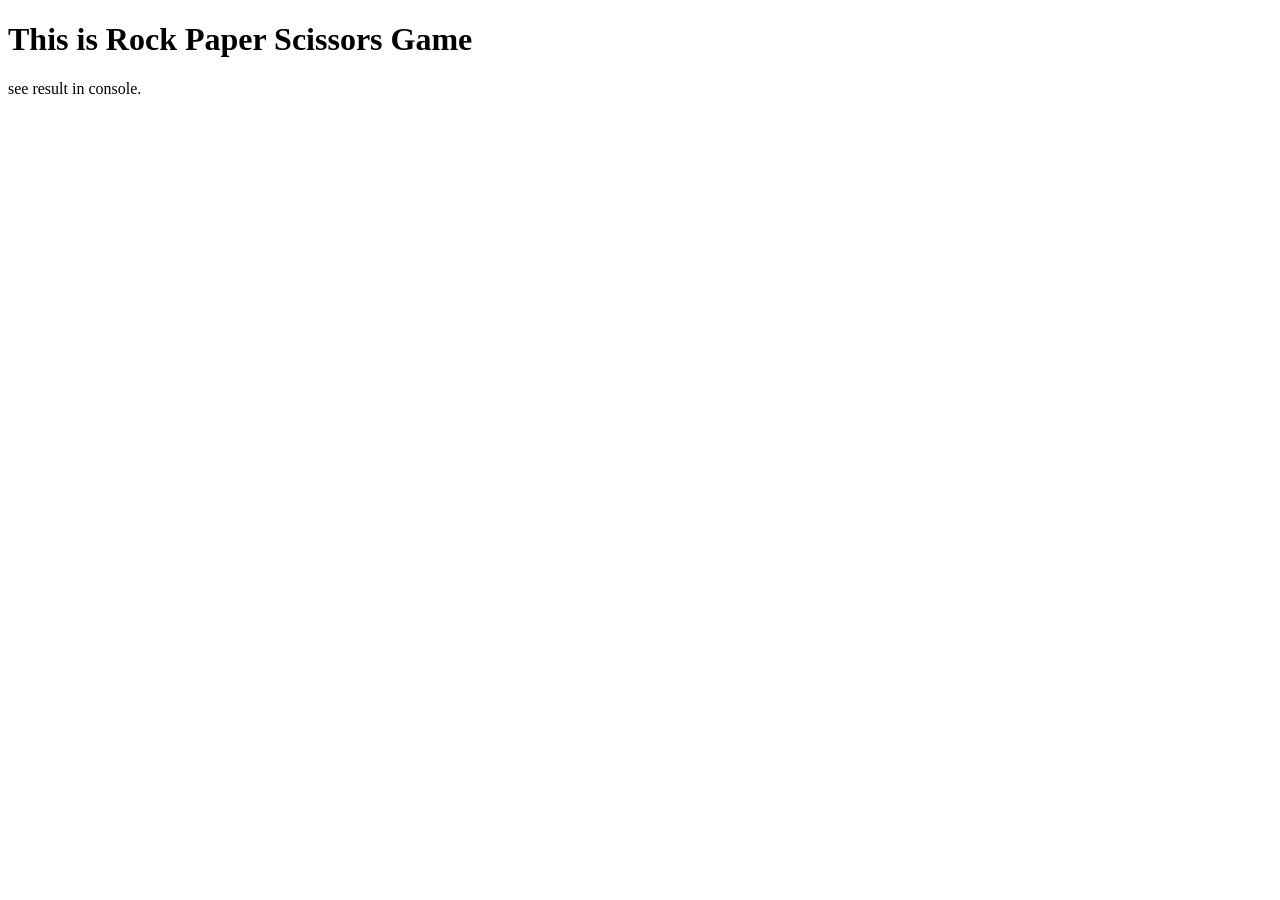
==== index.html @ bafa2550 "Add pseudocode in rps.js" ====
<!DOCTYPE html>
<html lang="en">
<head>
    <meta charset="UTF-8">
    <meta name="viewport" content="width=device-width, initial-scale=1.0">
    <title>Document</title>
</head>
<body>
    <h1>This is Rock Paper Scissors Game</h1>
    <p>
        see result in console.
    </p>
    <script src="rps.js"></script>
</body>
</html>
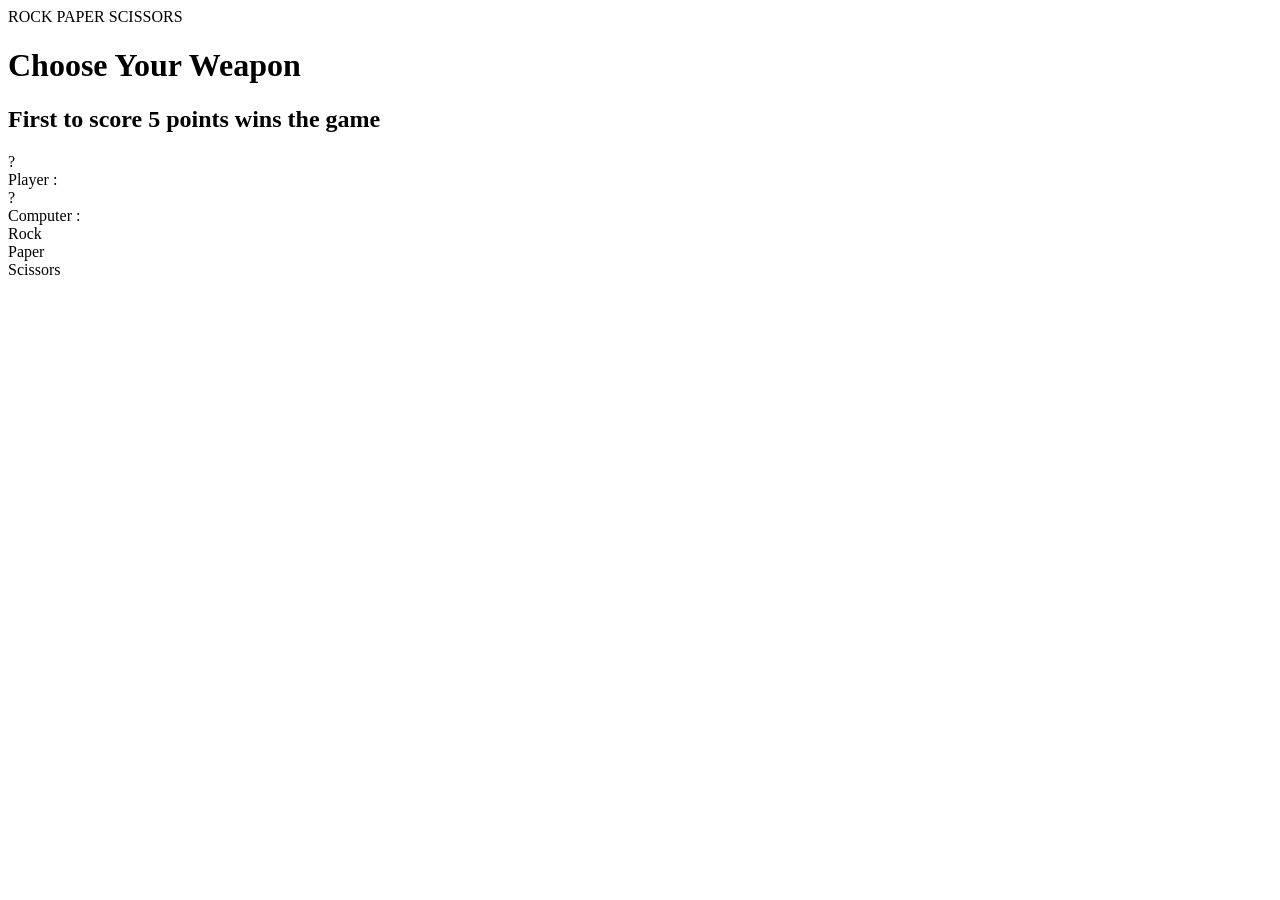
==== commit 39f7da09: "Fisnish base HTML" ====
--- a/index.html
+++ b/index.html
@@ -1,15 +1,42 @@
 <!DOCTYPE html>
 <html lang="en">
+
 <head>
     <meta charset="UTF-8">
     <meta name="viewport" content="width=device-width, initial-scale=1.0">
-    <title>Document</title>
+    <link rel="stylesheet" href="./styles.css">
+    <title>Rock Paper Scissors</title>
 </head>
+
 <body>
-    <h1>This is Rock Paper Scissors Game</h1>
-    <p>
-        see result in console.
-    </p>
-    <script src="rps.js"></script>
+
+    <div>ROCK PAPER SCISSORS</div>
+
+    <div class="content">
+        <h1>Choose Your Weapon</h1>
+        <h2>First to score 5 points wins the game</h2>
+    </div>
+
+    <div class="round">
+
+        <div class="player">
+            <div class="playerHand">?</div>
+            <div class="playerScore">Player :</div>
+        </div>
+
+        <div class="computer">
+            <div class="computerHand">?</div>
+            <div class="computerScore">Computer :</div>
+        </div>
+
+    </div>
+    <div class="choice">
+        <div>Rock</div>
+        <div>Paper</div>
+        <div>Scissors</div>
+
+    </div>
+
 </body>
+
 </html>
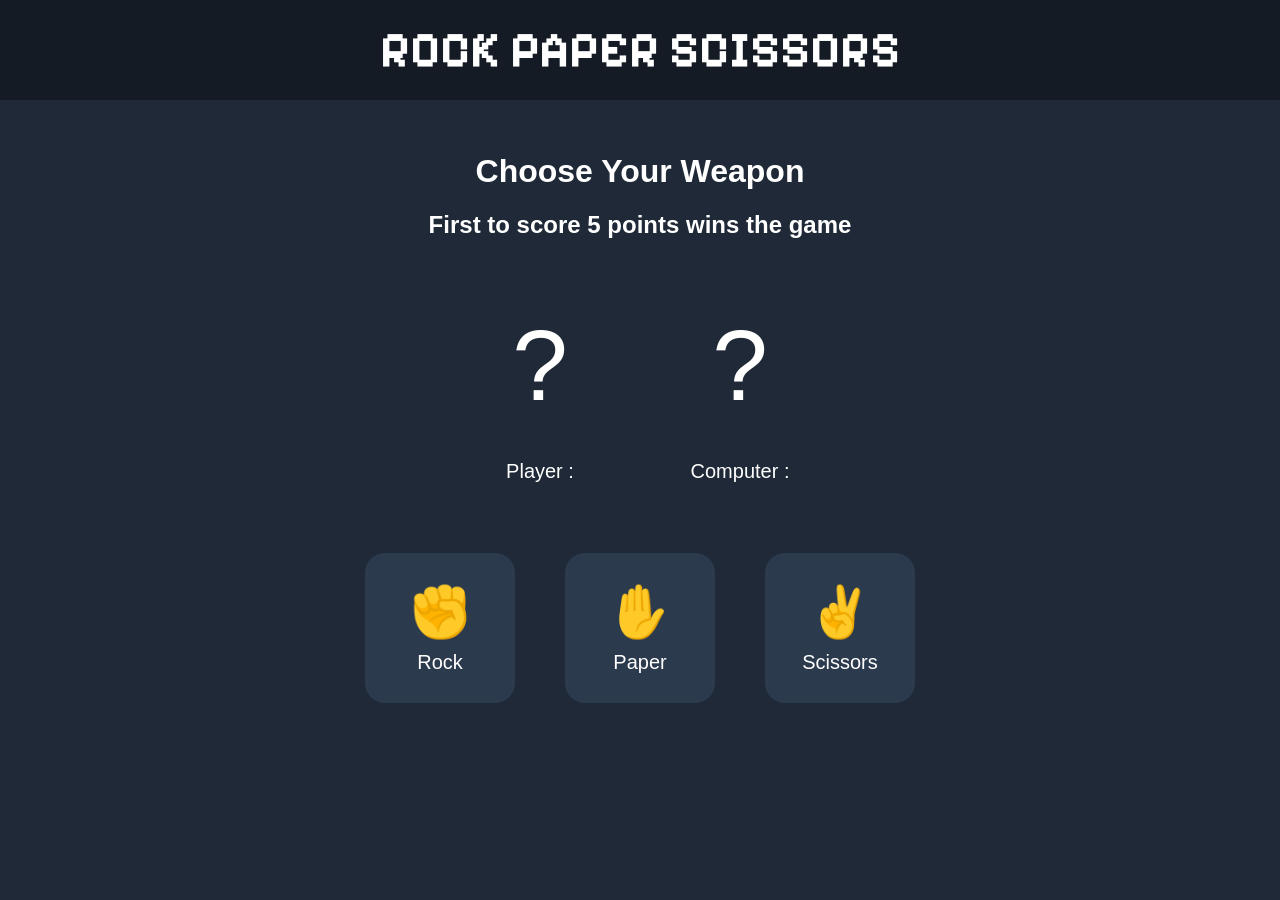
==== commit cf123b9a: "add css and set start state" ====
--- a/index.html
+++ b/index.html
@@ -10,7 +10,7 @@
 
 <body>
 
-    <div>ROCK PAPER SCISSORS</div>
+    <div class="head">ROCK PAPER SCISSORS</div>
 
     <div class="content">
         <h1>Choose Your Weapon</h1>
@@ -31,10 +31,18 @@
 
     </div>
     <div class="choice">
-        <div>Rock</div>
-        <div>Paper</div>
-        <div>Scissors</div>
-
+        <div class="choiceBox">
+            <h1>&#9994</h1>
+            <p>Rock</p>
+        </div>
+        <div class="choiceBox">
+            <h1>&#9995</h1>
+            <p>Paper</p>
+        </div>
+        <div class="choiceBox">
+            <h1>&#9996</h1>
+            <p>Scissors</p>
+        </div>
     </div>
 
 </body>
--- a/styles.css
+++ b/styles.css
@@ -0,0 +1,67 @@
+@font-face{
+    font-family: pixelFont;
+    src: url("./pixelFont/PixelifySans-Bold.ttf");
+}
+body {
+    background-color: #1f2937;
+    color: white;
+    font-family: Arial, Helvetica, sans-serif;
+    text-align: center;
+    margin: 0;
+
+}
+
+.head{
+    font-size: 50px;
+    font-family: pixelFont;
+    padding: 20px;
+    background-color: #151b24;
+
+}
+
+.content{
+    height: 150px;
+    padding: 20px;
+    text-align: center;
+    align-content: center;
+}
+
+.round,
+.choice {
+    display: flex;
+    justify-content: center;
+    flex-wrap: wrap;
+    font-size: 20px;
+    gap: 50px;
+}
+
+.playerHand, .computerHand{
+    font-size: 100px;
+    width: 150px;
+    height: 150px;
+    text-align: center;
+    align-content: center;
+}
+
+.playerScore, .computerScore{
+    padding: 20px;
+    margin-bottom: 50px;
+}
+
+.choiceBox{
+    width: 150px;
+    height: 150px;
+    text-align: center;
+    align-content: center;
+    background-color: #2c3a4e;
+    border-radius: 20px;
+}
+
+.choiceBox h1,p{
+    margin: 0;
+}
+
+.choiceBox h1{
+    margin-bottom: 10px;
+    font-size: 50px;
+}
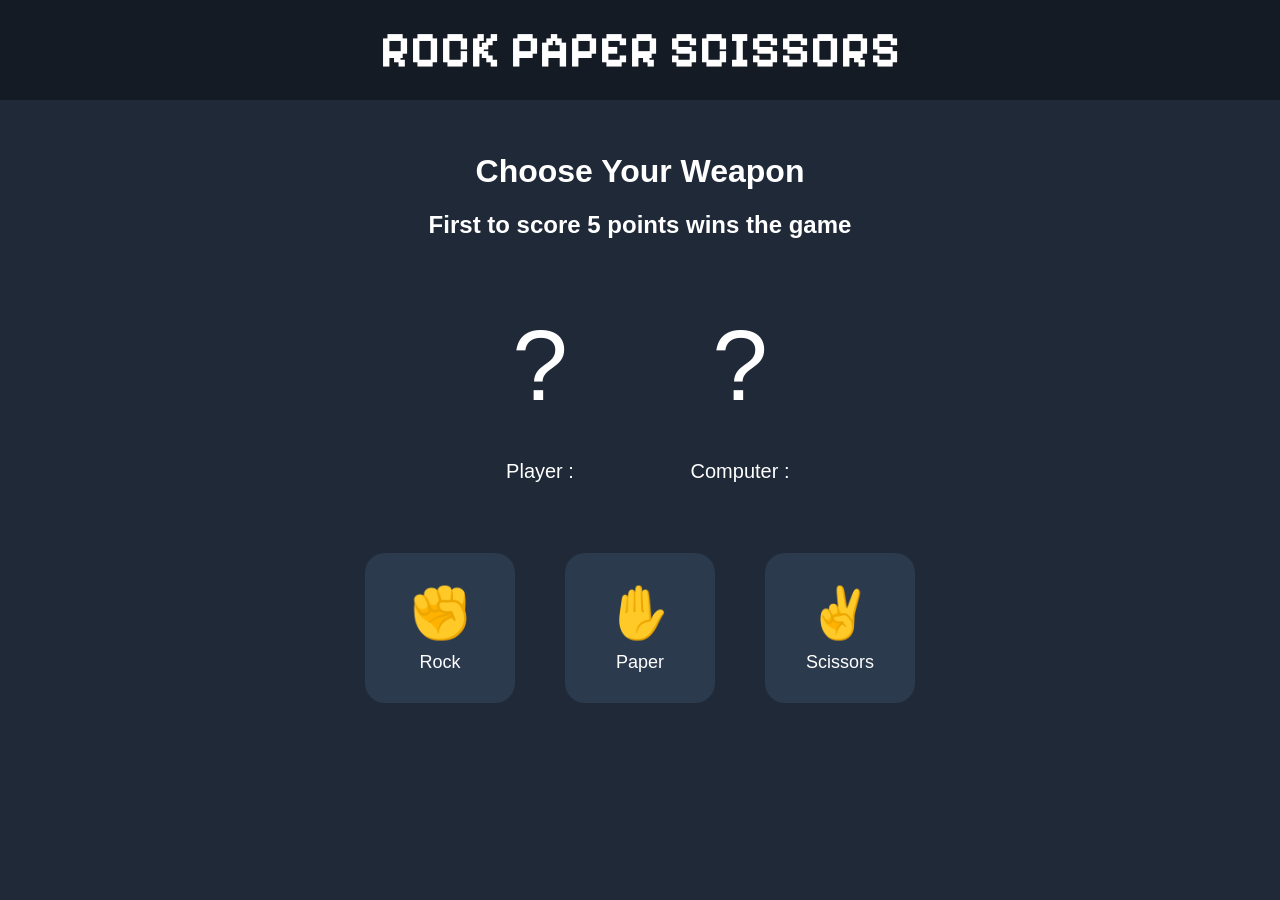
==== commit f000b1dd: "can get input from player" ====
--- a/index.html
+++ b/index.html
@@ -5,6 +5,7 @@
     <meta charset="UTF-8">
     <meta name="viewport" content="width=device-width, initial-scale=1.0">
     <link rel="stylesheet" href="./styles.css">
+    <script src="./rps.js" defer></script>
     <title>Rock Paper Scissors</title>
 </head>
 
@@ -20,30 +21,59 @@
     <div class="round">
 
         <div class="player">
-            <div class="playerHand">?</div>
-            <div class="playerScore">Player :</div>
+            <div id="playerHand">?</div>
+            <div id="playerScore">Player :</div>
         </div>
 
         <div class="computer">
-            <div class="computerHand">?</div>
-            <div class="computerScore">Computer :</div>
+            <div id="computerHand">?</div>
+            <div id="computerScore">Computer :</div>
         </div>
 
     </div>
     <div class="choice">
-        <div class="choiceBox">
+        <button class="choiceBox" id="rock">
             <h1>&#9994</h1>
             <p>Rock</p>
-        </div>
-        <div class="choiceBox">
+        </button>
+        <button class="choiceBox" id="paper">
             <h1>&#9995</h1>
             <p>Paper</p>
-        </div>
-        <div class="choiceBox">
+        </button>
+        <button class="choiceBox" id="scissors">
             <h1>&#9996</h1>
             <p>Scissors</p>
-        </div>
+        </button>
+
     </div>
+
+    <script>
+        const playerHand = document.getElementById("playerHand");
+        const computerHand = document.getElementById("computerHand");
+
+        const choiceBox = document.querySelectorAll(".choiceBox");
+        // change player's hand by button-choice
+        choiceBox.forEach(function (item) {
+            item.addEventListener('click',
+                function (e) {
+                    switch (e.currentTarget.id) {
+                        case "rock":
+                            playerHand.textContent = String.fromCharCode(9994);
+                            break;
+                        case "paper":
+                            playerHand.textContent = String.fromCharCode(9995);
+                            break;
+                        case "scissors":
+                            playerHand.textContent = String.fromCharCode(9996);
+                            break;
+                    }
+
+                }
+            )
+        })
+
+
+    </script>
 
 </body>
 
--- a/styles.css
+++ b/styles.css
@@ -35,7 +35,7 @@
     gap: 50px;
 }
 
-.playerHand, .computerHand{
+#playerHand, #computerHand{
     font-size: 100px;
     width: 150px;
     height: 150px;
@@ -43,7 +43,7 @@
     align-content: center;
 }
 
-.playerScore, .computerScore{
+#playerScore, #computerScore{
     padding: 20px;
     margin-bottom: 50px;
 }
@@ -55,6 +55,11 @@
     align-content: center;
     background-color: #2c3a4e;
     border-radius: 20px;
+    border: none;
+    box-shadow: none;
+    color: white;
+    font-size: 18px;
+
 }
 
 .choiceBox h1,p{
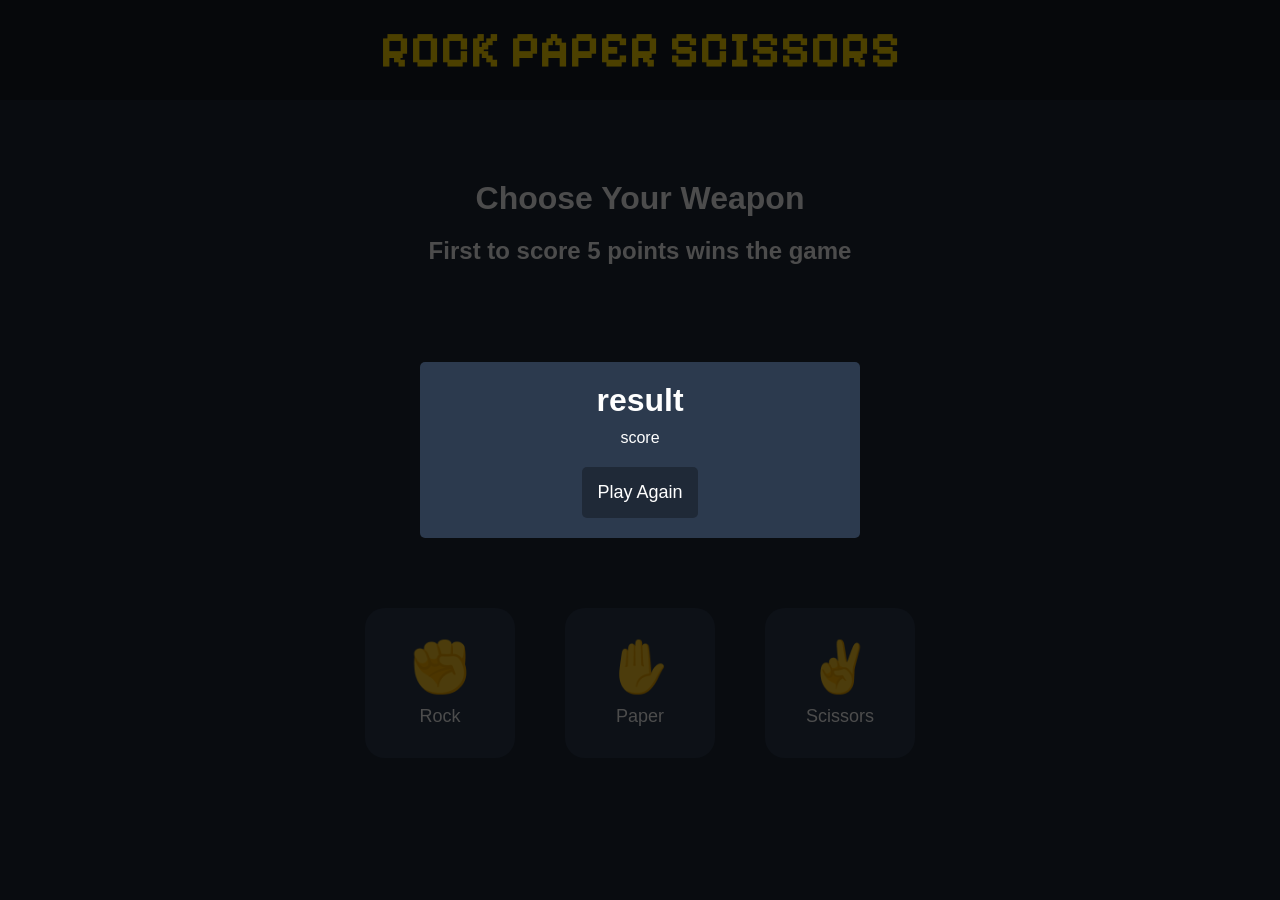
==== commit 3e6bf76d: "make alert-box for Game END" ====
--- a/index.html
+++ b/index.html
@@ -14,66 +14,45 @@
     <div class="head">ROCK PAPER SCISSORS</div>
 
     <div class="content">
-        <h1>Choose Your Weapon</h1>
-        <h2>First to score 5 points wins the game</h2>
+        <h1 id="head">Choose Your Weapon</h1>
+        <h2 id="subHead">First to score 5 points wins the game</h2>
     </div>
 
     <div class="round">
-
         <div class="player">
             <div id="playerHand">?</div>
-            <div id="playerScore">Player :</div>
+            <div id="playerScore">Player : 0</div>
         </div>
 
         <div class="computer">
             <div id="computerHand">?</div>
-            <div id="computerScore">Computer :</div>
+            <div id="computerScore">Computer : 0</div>
         </div>
+    </div>
 
-    </div>
     <div class="choice">
-        <button class="choiceBox" id="rock">
+        <button class="choiceBox" id="Rock">
             <h1>&#9994</h1>
             <p>Rock</p>
         </button>
-        <button class="choiceBox" id="paper">
+        <button class="choiceBox" id="Paper">
             <h1>&#9995</h1>
             <p>Paper</p>
         </button>
-        <button class="choiceBox" id="scissors">
+        <button class="choiceBox" id="Scissors">
             <h1>&#9996</h1>
             <p>Scissors</p>
         </button>
-
     </div>
 
-    <script>
-        const playerHand = document.getElementById("playerHand");
-        const computerHand = document.getElementById("computerHand");
+    <div id="customAlert" class="alert-box">
+        <div class="alert-content">
+            <h1 id="result">result</h1>
+            <p id="score">score</p>
+            <button id="playAgain">Play Again</button>
+        </div>
+    </div>
 
-        const choiceBox = document.querySelectorAll(".choiceBox");
-        // change player's hand by button-choice
-        choiceBox.forEach(function (item) {
-            item.addEventListener('click',
-                function (e) {
-                    switch (e.currentTarget.id) {
-                        case "rock":
-                            playerHand.textContent = String.fromCharCode(9994);
-                            break;
-                        case "paper":
-                            playerHand.textContent = String.fromCharCode(9995);
-                            break;
-                        case "scissors":
-                            playerHand.textContent = String.fromCharCode(9996);
-                            break;
-                    }
-
-                }
-            )
-        })
-
-
-    </script>
 
 </body>
 
--- a/styles.css
+++ b/styles.css
@@ -1,7 +1,8 @@
-@font-face{
+@font-face {
     font-family: pixelFont;
     src: url("./pixelFont/PixelifySans-Bold.ttf");
 }
+
 body {
     background-color: #1f2937;
     color: white;
@@ -11,17 +12,17 @@
 
 }
 
-.head{
+.head {
     font-size: 50px;
     font-family: pixelFont;
+    color: #ffd900;
     padding: 20px;
     background-color: #151b24;
 
 }
 
-.content{
-    height: 150px;
-    padding: 20px;
+.content {
+    padding: 80px 10px 60px;
     text-align: center;
     align-content: center;
 }
@@ -35,7 +36,8 @@
     gap: 50px;
 }
 
-#playerHand, #computerHand{
+#playerHand,
+#computerHand {
     font-size: 100px;
     width: 150px;
     height: 150px;
@@ -43,12 +45,13 @@
     align-content: center;
 }
 
-#playerScore, #computerScore{
+#playerScore,
+#computerScore {
     padding: 20px;
     margin-bottom: 50px;
 }
 
-.choiceBox{
+.choiceBox {
     width: 150px;
     height: 150px;
     text-align: center;
@@ -62,11 +65,52 @@
 
 }
 
-.choiceBox h1,p{
+h1,
+p {
     margin: 0;
 }
 
-.choiceBox h1{
+.choiceBox h1 {
     margin-bottom: 10px;
     font-size: 50px;
+}
+
+/* css for alert box */
+.alert-box {
+    display: none;
+    position: fixed;
+    top: 0;
+    left: 0;
+    width: 100%;
+    height: 100%;
+    background-color: rgb(0, 0, 0, 0.7);
+    display: flex;
+    justify-content: center;
+    align-items: center;
+}
+
+.alert-content {
+    background-color: #2c3a4e;
+    width: 400px;
+    border-radius: 5px;
+    padding: 20px;
+}
+
+.alert-content h1{
+    margin-bottom: 10px;
+}
+.alert-content p{
+    margin-bottom: 20px;
+}
+
+#playAgain{
+    padding: 15px;
+    text-align: center;
+    align-content: center;
+    background-color: #1f2937;
+    border-radius: 5px;
+    border: none;
+    box-shadow: none;
+    color: white;
+    font-size: 18px;
 }
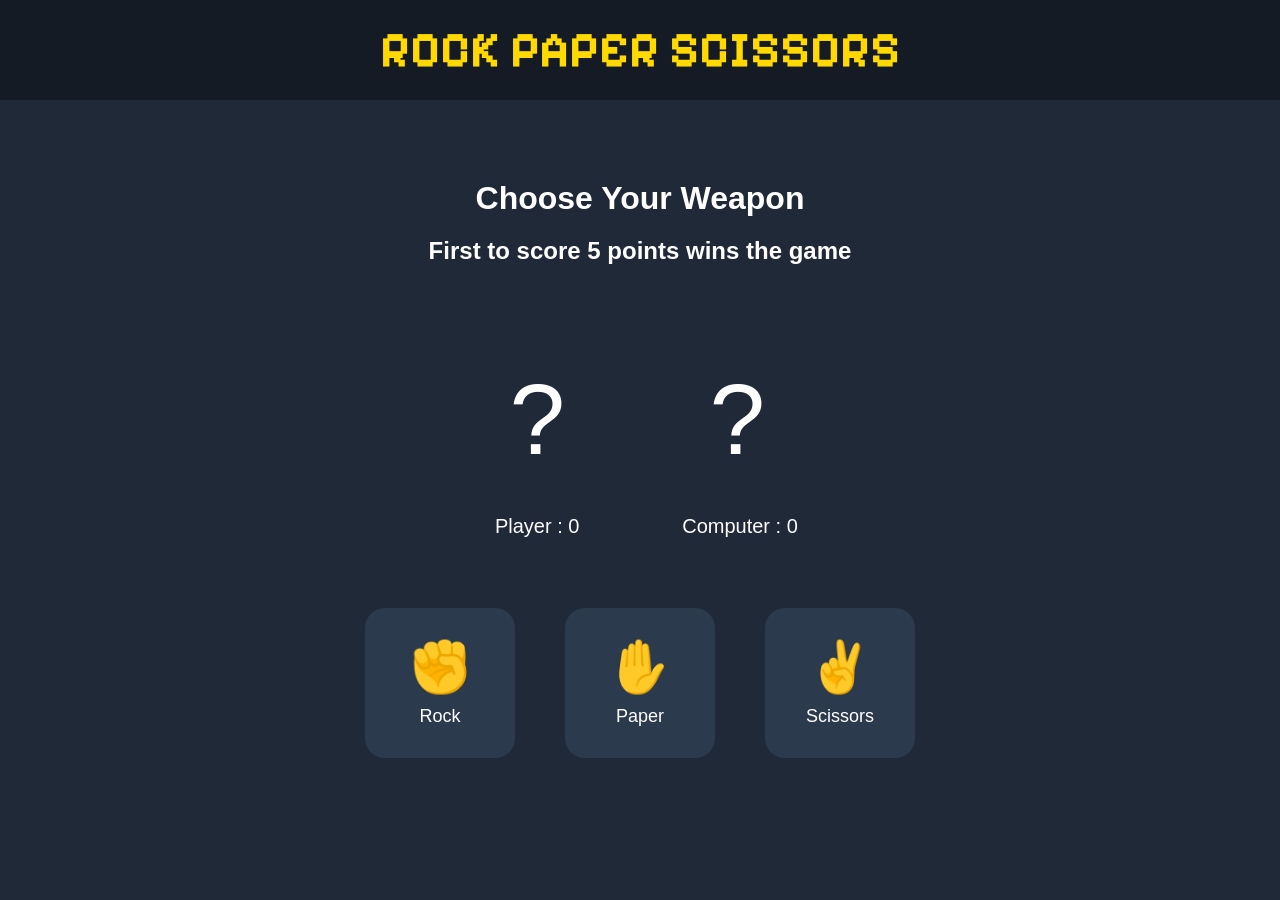
==== commit 8d0b6978: "finish endGame function + add button:hover" ====
--- a/index.html
+++ b/index.html
@@ -45,6 +45,7 @@
         </button>
     </div>
 
+    <!--alert box-->
     <div id="customAlert" class="alert-box">
         <div class="alert-content">
             <h1 id="result">result</h1>
--- a/styles.css
+++ b/styles.css
@@ -65,6 +65,10 @@
 
 }
 
+.choiceBox:hover{
+    background-color: #253142;
+}
+
 h1,
 p {
     margin: 0;
@@ -77,7 +81,6 @@
 
 /* css for alert box */
 .alert-box {
-    display: none;
     position: fixed;
     top: 0;
     left: 0;
@@ -87,6 +90,7 @@
     display: flex;
     justify-content: center;
     align-items: center;
+    display: none;
 }
 
 .alert-content {
@@ -113,4 +117,8 @@
     box-shadow: none;
     color: white;
     font-size: 18px;
+}
+
+#playAgain:hover{
+    background-color: #374a65;
 }
